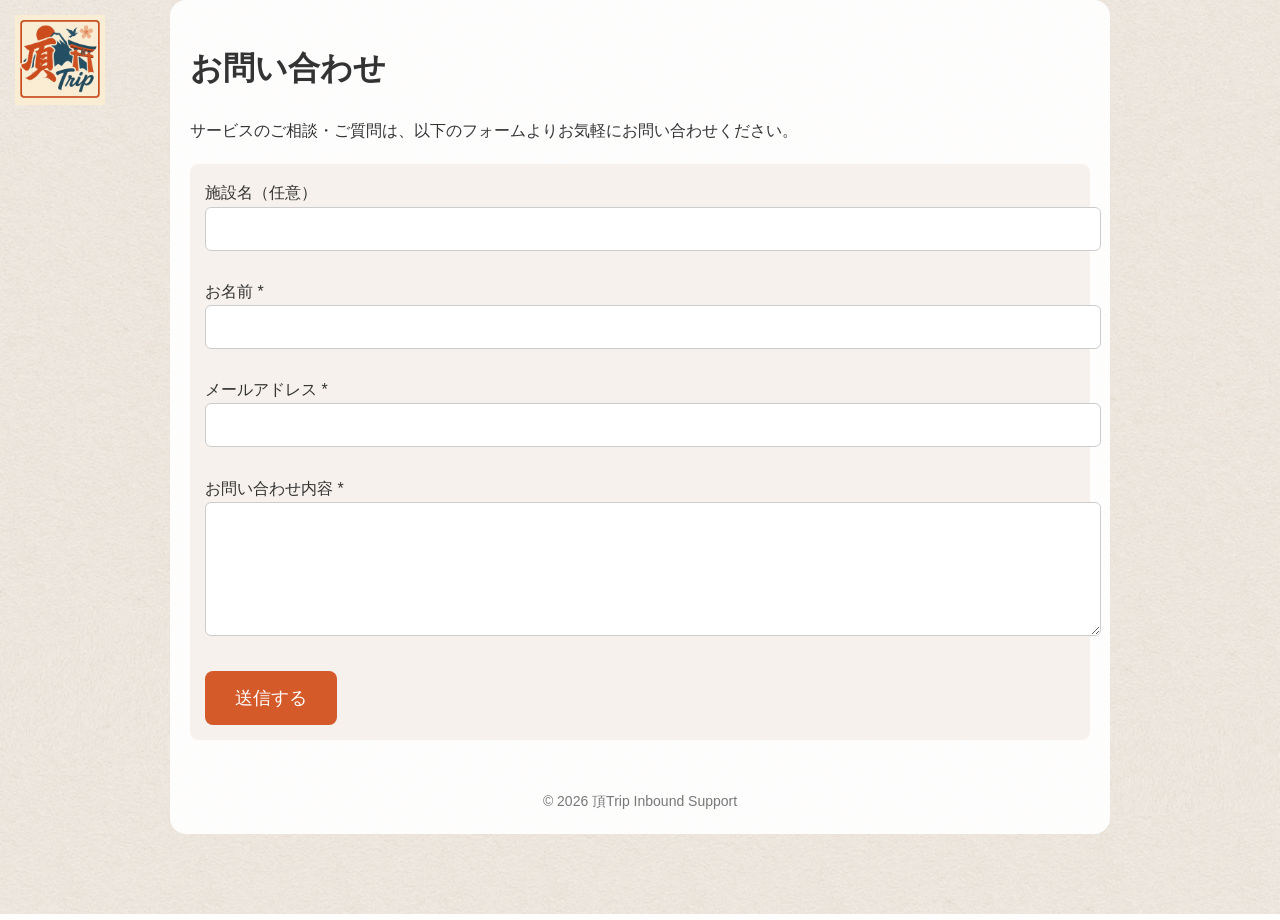
==== contact.html @ bf963cd1 "Update contact.html" ====
<!DOCTYPE html>
<html lang="ja">
<head>
<meta charset="UTF-8">
<meta name="viewport" content="width=device-width, initial-scale=1.0">
<title>お問い合わせ｜頂Trip</title>
<link rel="stylesheet" href="style.css">
</head>

<body>

<a href="index.html" class="logo">
  <img src="images/logo.png" alt="頂Trip ロゴ">
</a>

<div class="container">

<h1>お問い合わせ</h1>
<p>
サービスのご相談・ご質問は、以下のフォームよりお気軽にお問い合わせください。
</p>

<div class="box">
<form action="https://docs.google.com/forms/d/e/1FAIpQLSftIrsQAOJJx85EqeqUuUz40bjE1-yxP0xMGcdL7kHML73fpw/formResponse" method="POST" target="_blank">

<label>施設名（任意）</label><br>
<input type="text" name="entry.1442166859"><br><br>

<label>お名前 *</label><br>
<input type="text" name="entry.1801106815" required><br><br>

<label>メールアドレス *</label><br>
<input type="email" name="entry.878591752" required><br><br>

<label>お問い合わせ内容 *</label><br>
<textarea name="entry.88568262" rows="6" required></textarea><br><br>

<button type="submit" class="cta-btn">送信する</button>

</form>
</div>

<footer>
© 2026 頂Trip Inbound Support
</footer>

</div>

</body>
</html>
---- style.css ----
/* ===== 共通 ===== */
body{
  font-family:-apple-system,BlinkMacSystemFont,"Segoe UI",sans-serif;
  margin:0;
  color:#333;
  line-height:1.7;
  background:url("images/bg.png") center/cover no-repeat;
  padding-bottom:80px;
}

.container{
  max-width:900px;
  margin:auto;
  background:rgba(255,255,255,0.93);
  padding:20px;
  border-radius:16px;
}

/* ===== ロゴ ===== */
.logo{
  position:fixed;
  top:15px;
  left:15px;
  z-index:1000;
  transition:all .3s ease;
}
.logo img{
  width:90px;
}
.logo.small img{
  width:55px;
}

.menu-btn{
  font-size:18px;
  line-height:1;
}
/* ===== 言語切替 ===== */
.lang{
  position:fixed;
  top:20px;
  right:20px;
  z-index:1000;
  display:flex;
  gap:8px;
}

.lang a,
.menu-btn{
  font-size:14px;
  padding:6px 12px;
  border-radius:6px;
  background:#2b5f73;
  color:#fff;
  border:none;
  cursor:pointer;
}


/* ===== ファーストビュー ===== */
.hero{
  background:url("images/header.png") center/cover no-repeat;
  padding:120px 20px 60px;
  border-radius:16px;
  margin-bottom:30px;
  color:#fff;
  text-shadow:0 2px 6px rgba(0,0,0,.4);
}
.hero h1{
  font-size:28px;
}
.date{
  font-size:14px;
  opacity:.9;
}

/* ===== 見出し ===== */
h2{
  border-left:5px solid #d45a2a;
  padding-left:10px;
  margin-top:40px;
  font-size:22px;
}

/* ===== ボックス ===== */
.box{
  background:#f6f1ec;
  padding:15px;
  border-radius:8px;
  margin:20px 0;
}
.check li{
  list-style:none;
  margin:8px 0;
}
.check li::before{
  content:"✔ ";
  color:#d45a2a;
  font-weight:bold;
}

/* ===== サービス ===== */
.service{
  border:1px solid #e0e0e0;
  border-radius:10px;
  padding:20px;
  margin:25px 0;
}
.price{
  background:#fff4e5;
  padding:15px;
  border-radius:8px;
  margin-top:15px;
}

/* ===== CTA ===== */
.cta{
  text-align:center;
  margin:50px 0;
}
.cta a{
  background:#d45a2a;
  color:white;
  padding:20px 32px;
  border-radius:10px;
  font-size:20px;
  font-weight:bold;
  text-decoration:none;
  display:inline-block;
  box-shadow:0 6px 15px rgba(212,90,42,.4);
}
.cta a:hover{
  opacity:.9;
  transform:translateY(-2px);
}
input, textarea{
  width:100%;
  padding:12px;
  border-radius:6px;
  border:1px solid #ccc;
  font-size:16px;
}

button.cta-btn{
  background:#d45a2a;
  color:#fff;
  border:none;
  padding:15px 30px;
  font-size:18px;
  border-radius:8px;
  cursor:pointer;
}
/* ===== フッター ===== */
footer{
  margin-top:50px;
  font-size:14px;
  color:#777;
  text-align:center;
}

/* ===== スマホ ===== */
@media(max-width:600px){
  .fixed-cta{
    padding:14px 0;
  }
  body{
    padding-bottom:70px; /* CTA分の余白 */
  }
}
@media(max-width:600px){
  .logo{
    top:10px;
    left:10px;
  }
  .logo img{
    width:60px;
  }
  .lang{
    top:10px;
    right:10px;
  }
  .hero{
    padding:80px 15px 40px;
  }
}
  .menu{
  position:fixed;
  top:60px;
  right:20px;
  background:#fff;
  border-radius:10px;
  box-shadow:0 8px 20px rgba(0,0,0,.15);
  padding:10px;
  display:none;
  z-index:1000;
}
.menu a{
  display:block;
  padding:10px 15px;
  text-decoration:none;
  color:#333;
  font-size:14px;
}
.menu a:hover{
  background:#f6f1ec;
}
.fixed-cta{
  position:fixed;
  bottom:0;
  left:0;
  width:100%;
  background:#d45a2a;
  text-align:center;
  padding:12px 0;
  z-index:999;
}

.fixed-cta a{
  color:#fff;
  font-size:18px;
  font-weight:bold;
  text-decoration:none;
}
@media(max-width:600px){
  .menu{
    top:50px;
    right:10px;
  }
}
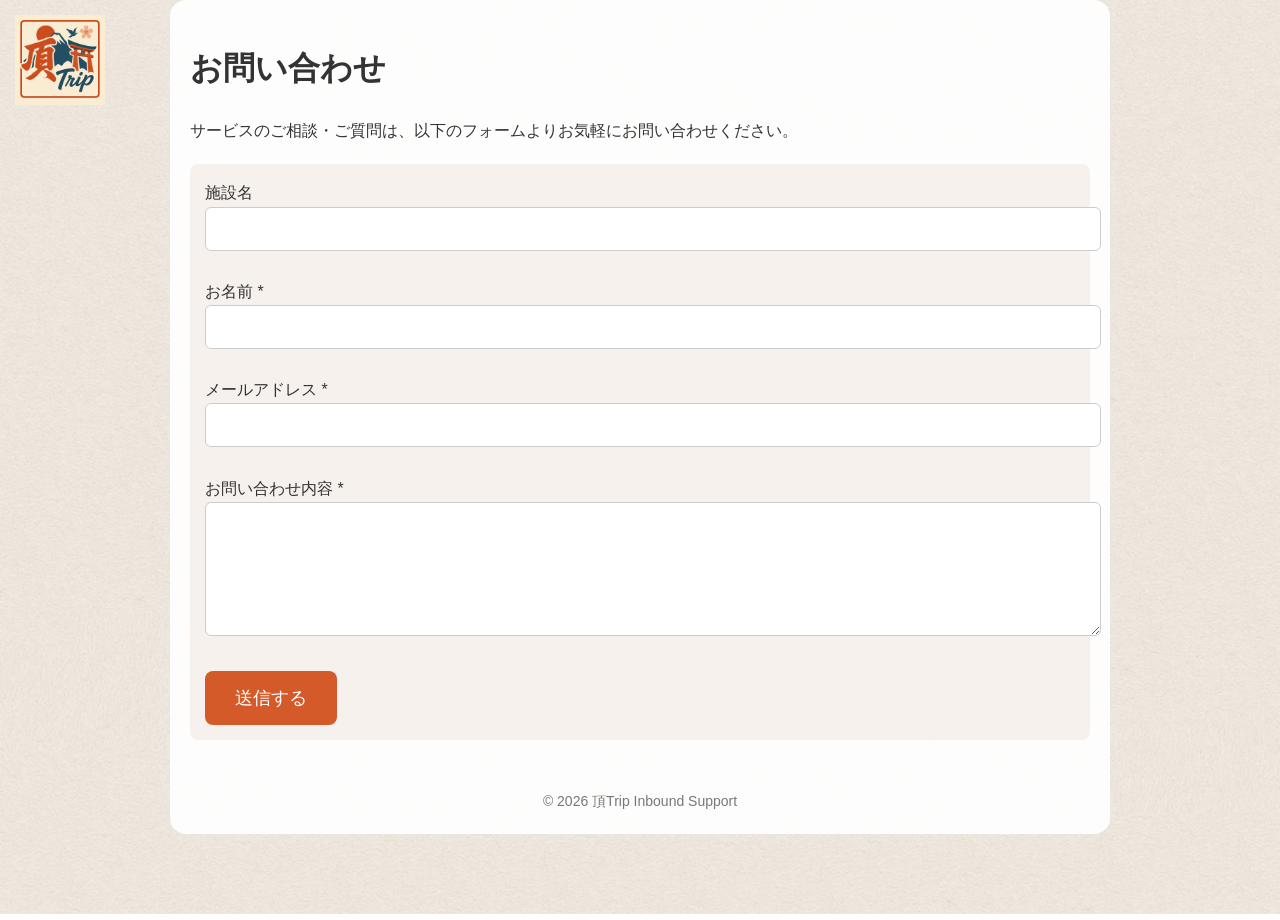
==== commit 0fc364b0: "Update label for facility name in contact form" ====
--- a/contact.html
+++ b/contact.html
@@ -23,7 +23,7 @@
 <div class="box">
 <form action="https://docs.google.com/forms/d/e/1FAIpQLSftIrsQAOJJx85EqeqUuUz40bjE1-yxP0xMGcdL7kHML73fpw/formResponse" method="POST" target="_blank">
 
-<label>施設名（任意）</label><br>
+<label>施設名</label><br>
 <input type="text" name="entry.1442166859"><br><br>
 
 <label>お名前 *</label><br>
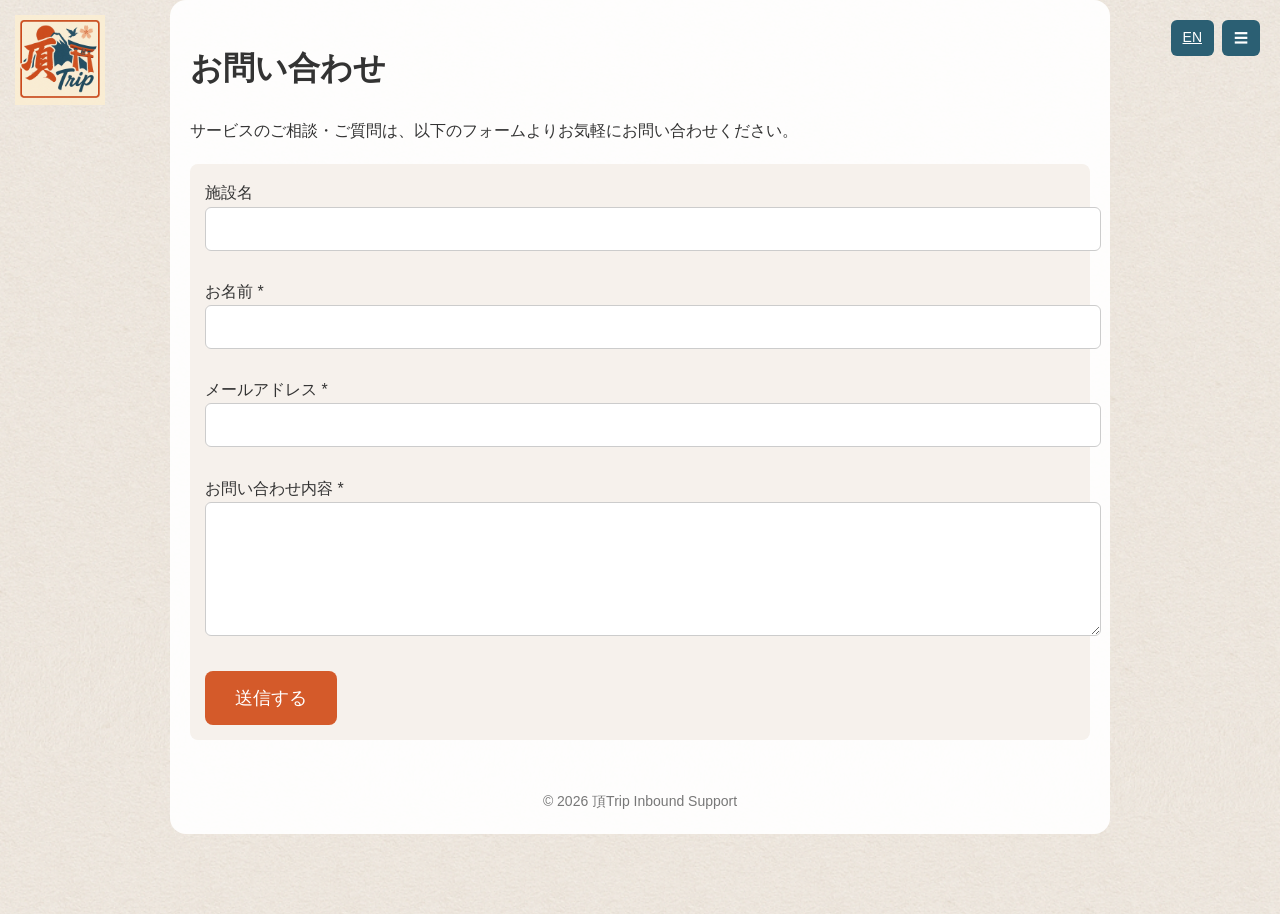
==== commit 270e8ebb: "Revise contact.html with new menu and logo Updated navigation structure and added logo and language " ====
--- a/contact.html
+++ b/contact.html
@@ -8,10 +8,23 @@
 </head>
 
 <body>
+<div id="top"></div>
+<!-- ロゴ -->
+<a href="#top" class="logo" id="logo">
+  <img src="images/logo.png" alt="Trip ロゴ">
+</a>
+<nav class="menu" id="menu">
+  <a href="#service">サービス内容</a>
+  <a href="#price">料金</a>
+  <a href="#video">動画</a>
+  <a href="contact.html">お問い合わせ</a>
+</nav>
+<!-- 言語 -->
+<div class="lang">
+  <a href="index-en.html" class="lang-btn">EN</a>
+  <button class="menu-btn" id="menuBtn">☰</button>
+</div>
 
-<a href="index.html" class="logo">
-  <img src="images/logo.png" alt="頂Trip ロゴ">
-</a>
 
 <div class="container">
 
@@ -21,7 +34,11 @@
 </p>
 
 <div class="box">
-<form action="https://docs.google.com/forms/d/e/1FAIpQLSftIrsQAOJJx85EqeqUuUz40bjE1-yxP0xMGcdL7kHML73fpw/formResponse" method="POST" target="_blank">
+<form
+  action="https://docs.google.com/forms/d/e/1FAIpQLSftIrsQAOJJx85EqeqUuUz40bjE1-yxP0xMGcdL7kHML73fpw/formResponse"
+  method="POST"
+  onsubmit="setTimeout(()=>{location.href='thanks.html'},300)"
+>
 
 <label>施設名</label><br>
 <input type="text" name="entry.1442166859"><br><br>
